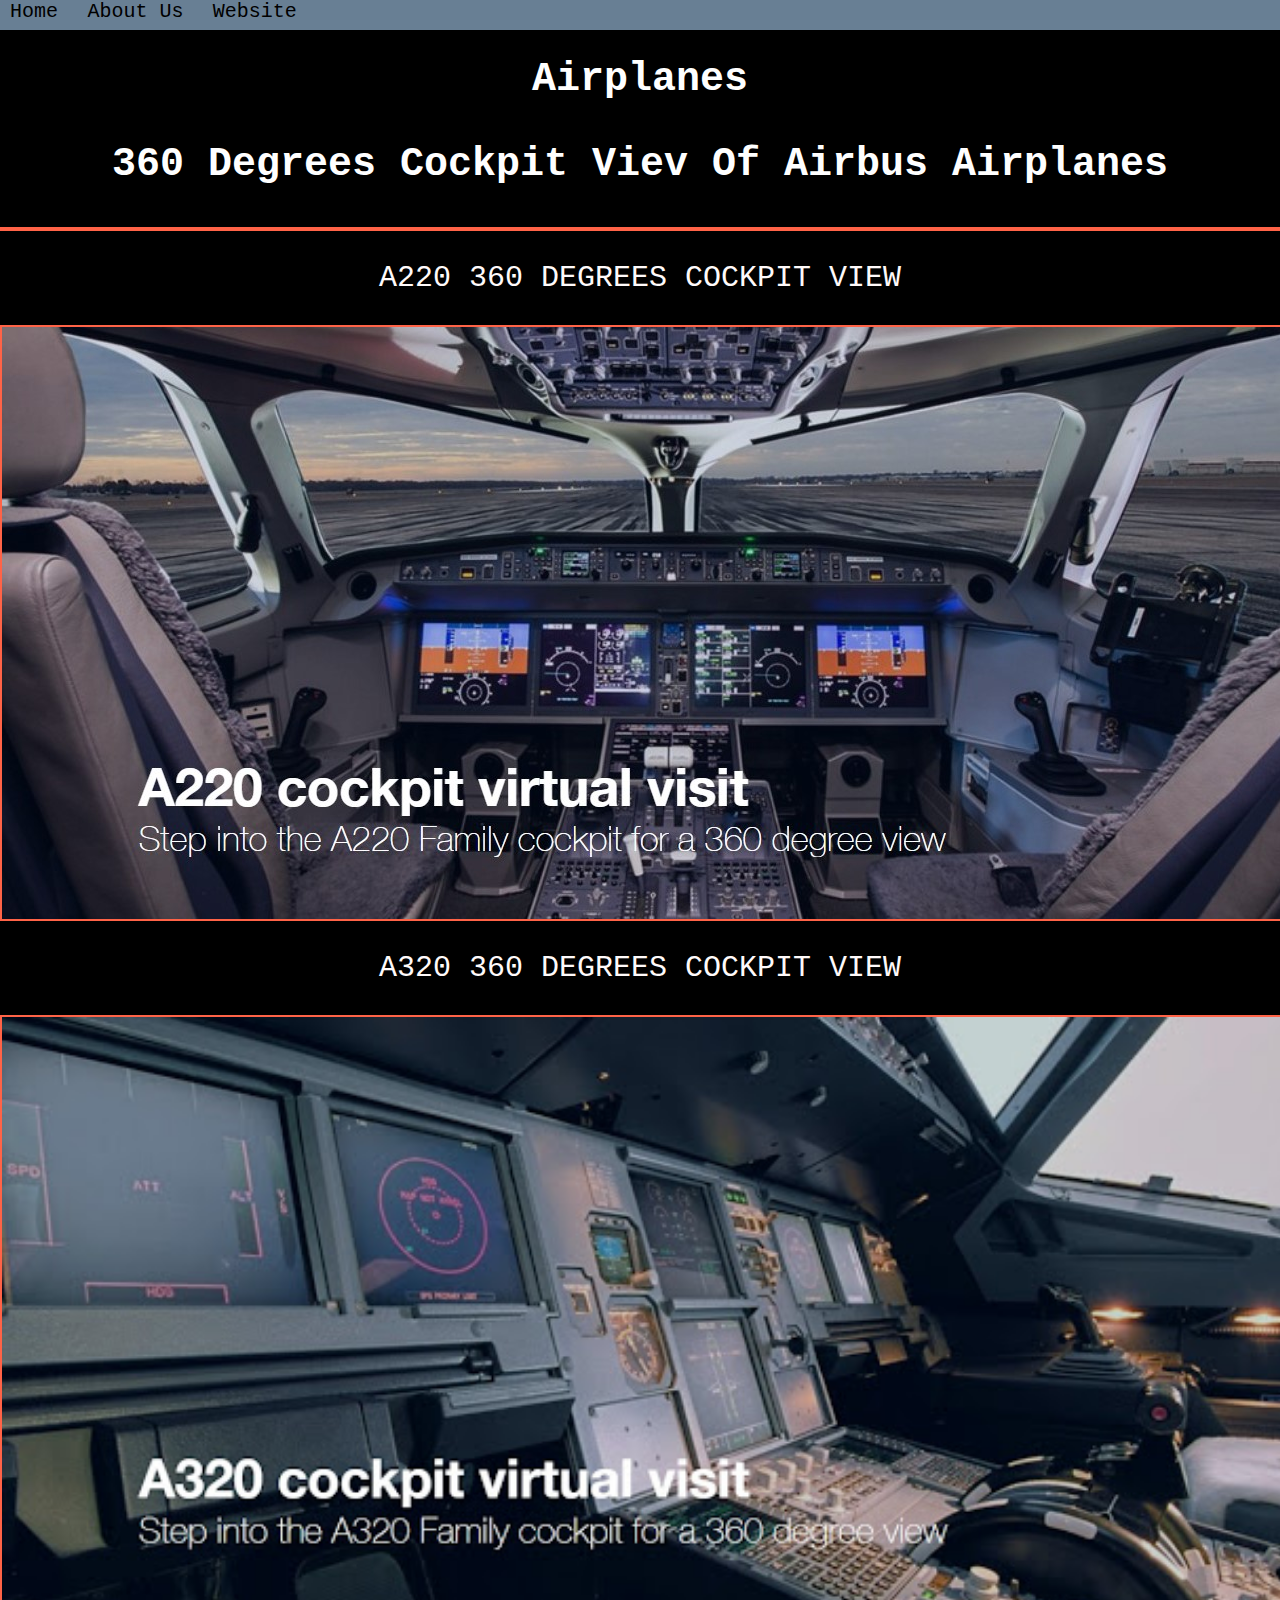
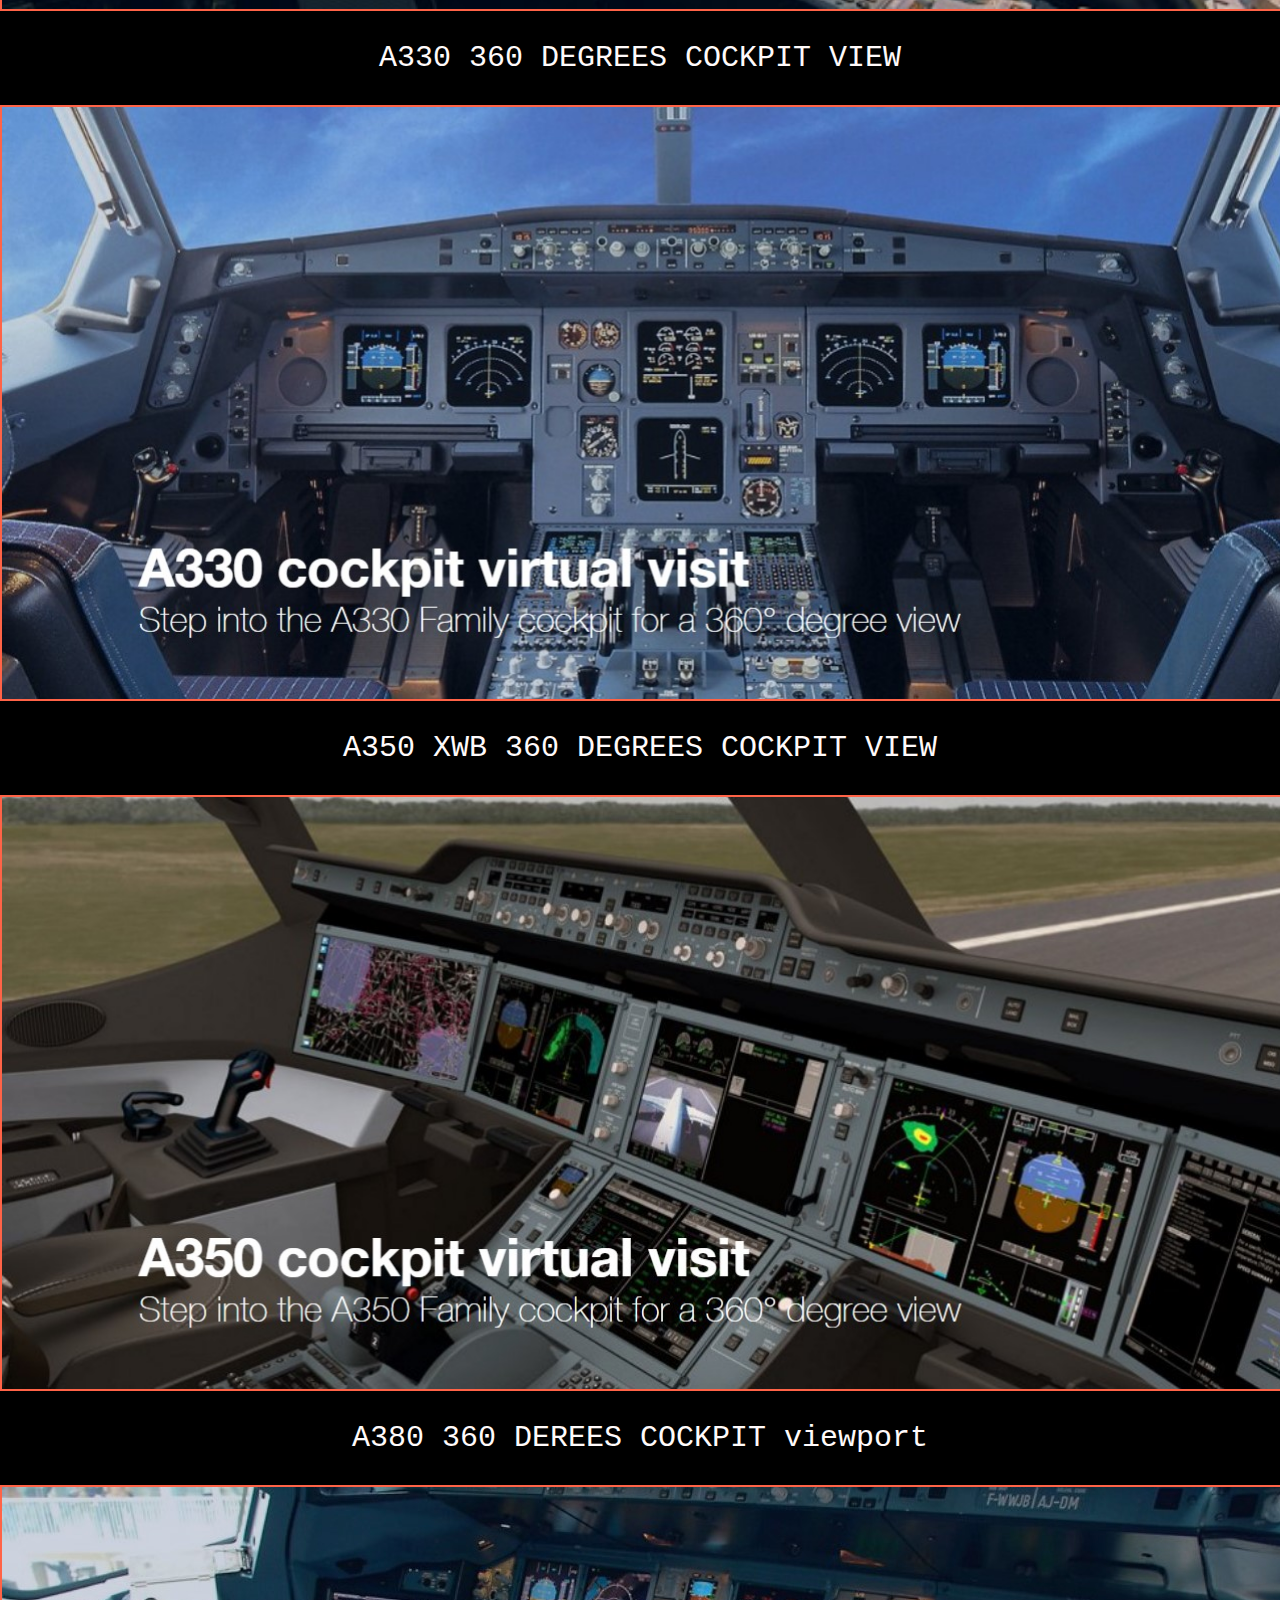
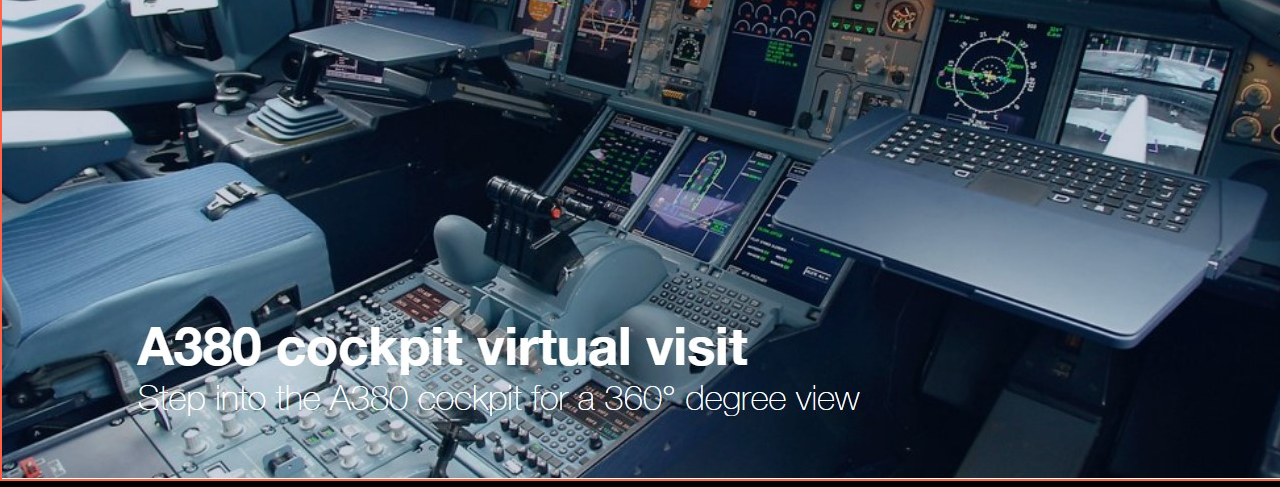
==== website.html @ 2da73150 "initial commit" ====
<html>
    <head>
        <meta charset="UTF-8">
        <meta http-equiv="X-UA-Compatible" content="IE=edge">
        <meta name="viewport" content="width=device-width, initial-scale=1.0">
        <title>Airplanes</title>
        <link rel="stylesheet" type="text/css" href="styles.css">
        <style>
        body{background-color:rgb(0, 0, 0)};
        </style>

       </head>
    <body>
        <nav>
            <a class="nav-link" href="index.html">Home</a>
            <a class="nav-link" href="About us.html">About Us</a>
            <a class="nav-link"  href="website.html">Website</a>
    
            </nav>
    <h1 style="text-align: center; color: rgb(255, 255, 255); font-size: 40px;font-family:Courier New;">
                Airplanes</h1>
    <h3 style="text-align: center; color: rgb(255, 255, 255); font-size: 40px;">
        360 Degrees Cockpit Viev Of Airbus Airplanes</h3><img style="color: rgb(255, 255, 255);" src="">
    
   
    <a class="cockpit"href="https://ccntservice.airbus.com/apps/cockpits/a220/index.php?view=2" target="_blank">
       <p class="cockpit">
           A220 360 DEGREES COCKPIT VIEW
      </p> <img class="cockpit-pic" src="A220.jpg" >

    </a>

    <a  class="cockpit" href="https://ccntservice.airbus.com/apps/cockpits/a320/"  target="_blank">
        <p class="cockpit">
            A320 360 DEGREES COCKPIT VIEW
        </p><img class="cockpit-pic" src="A320.jpg">
    </a>

    <a class="cockpit" href="https://ccntservice.airbus.com/apps/cockpits/a320/" target="_blank">
        <p class="cockpit"> 
            A330 360 DEGREES COCKPIT VIEW 
        </p><img class="cockpit-pic" src="A330.jpg">
    </a>

    <a class="cockpit" href="https://ccntservice.airbus.com/apps/cockpits/a350/" target="_blank">
        <p class="cockpit">
            A350 XWB 360 DEGREES COCKPIT VIEW
        </p><img class="cockpit-pic" src="A350.jpg">
    </a>

    <a class="cockpit" href="https://ccntservice.airbus.com/apps/cockpits/a380/" target="_blank">
        <p class="cockpit">
            A380 360 DEREES COCKPIT viewport
        </p><img class="cockpit-pic" src="A380.jpg">            
    </a>
    
    </body>
---- styles.css ----
.instagram {
    color:#e205c1;
    transition: color 0.2s; 
    font-size:22;;
    text-align:center;
}

  .instagram:hover{color:rgb(135, 56, 127);}

  .twitter {
    color:#26a7de;
    transition: color 0.2s;
    font-size:22;
    text-align:right;

}
  .twitter:hover{color:#6a7072}

  .threads {
    color:#000000;
    transition: color 0.2s;
    font-size:22;
    text-align:center;

}
  .threads:hover{color:whitesmoke}

  body {background-color:rgb(220, 220, 215);
font-family:Monospace ;
font-size: larger;
margin:0;
}

h1 {color:blue;}

img 
{
  border:2px solid Tomato;
  display: block;
  margin-left: auto;
  margin-right: auto;
  animation:show 0.2s ease forwards;
  }
  @keyframes show{
    0%{
      scale:0%;
    }
    100% {
      scale:100%
    }
  }

  p {color:black; font-size: larger;}

    .nav-link {
        text-decoration: none;
        color:black;
        font-size: 20px;
        padding:10px;
        

    }
    nav {
        width:100%;
        height:30px;
        background-color: rgb(104, 127, 148);
        

    }
    .cockpit {
        font-family: monospace;
        text-decoration: none;
        font-size: 30px;
        text-align:center;
        color:rgb(255, 250, 250);
        }
    .cockpit-pic {
        animation:show 0.25s ease forwards;
        height: 592;
        width: 1350;
    }
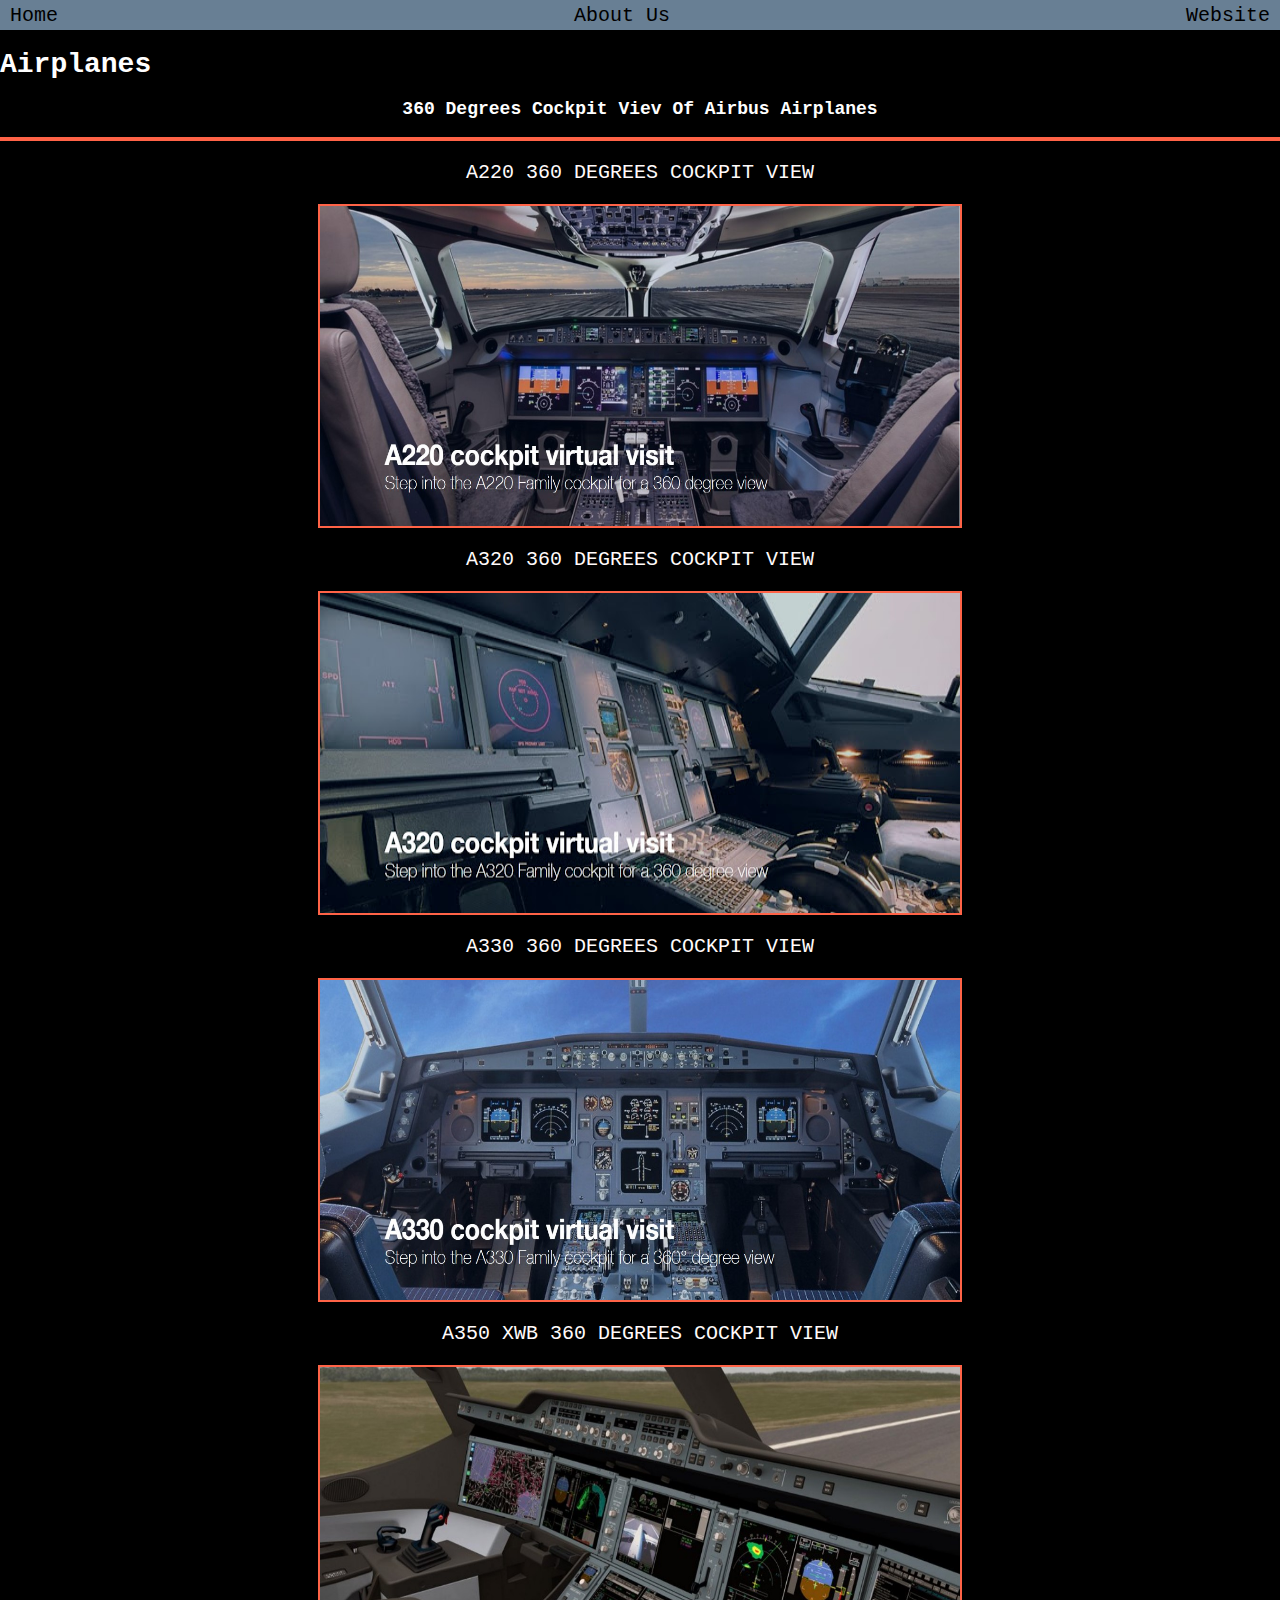
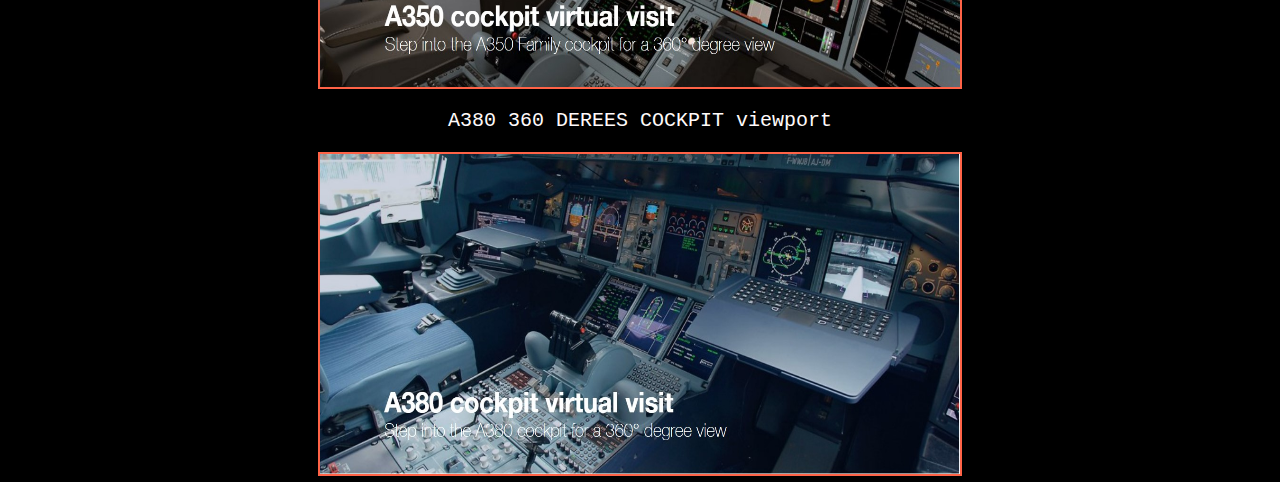
==== commit 12bb2db2: "few fixes to website" ====
--- a/website.html
+++ b/website.html
@@ -17,9 +17,9 @@
             <a class="nav-link"  href="website.html">Website</a>
     
             </nav>
-    <h1 style="text-align: center; color: rgb(255, 255, 255); font-size: 40px;font-family:Courier New;">
+    <h1 style="text-align: start; color: rgb(255, 255, 255); font-size: 28px;font-family:Courier New;">
                 Airplanes</h1>
-    <h3 style="text-align: center; color: rgb(255, 255, 255); font-size: 40px;">
+    <h3 style="text-align: center; color: rgb(255, 255, 255); font-size: 18px;">
         360 Degrees Cockpit Viev Of Airbus Airplanes</h3><img style="color: rgb(255, 255, 255);" src="">
     
    
--- a/styles.css
+++ b/styles.css
@@ -71,13 +71,19 @@
     .cockpit {
         font-family: monospace;
         text-decoration: none;
-        font-size: 30px;
+        font-size: 20px;
         text-align:center;
         color:rgb(255, 250, 250);
         }
     .cockpit-pic {
         animation:show 0.25s ease forwards;
-        height: 592;
-        width: 1350;
+        height: 20rem;
+        width: 40rem;
     }
-    +    nav{
+      display:flex;
+      justify-content: space-between;
+      align-items: center;
+    }
+    
+    
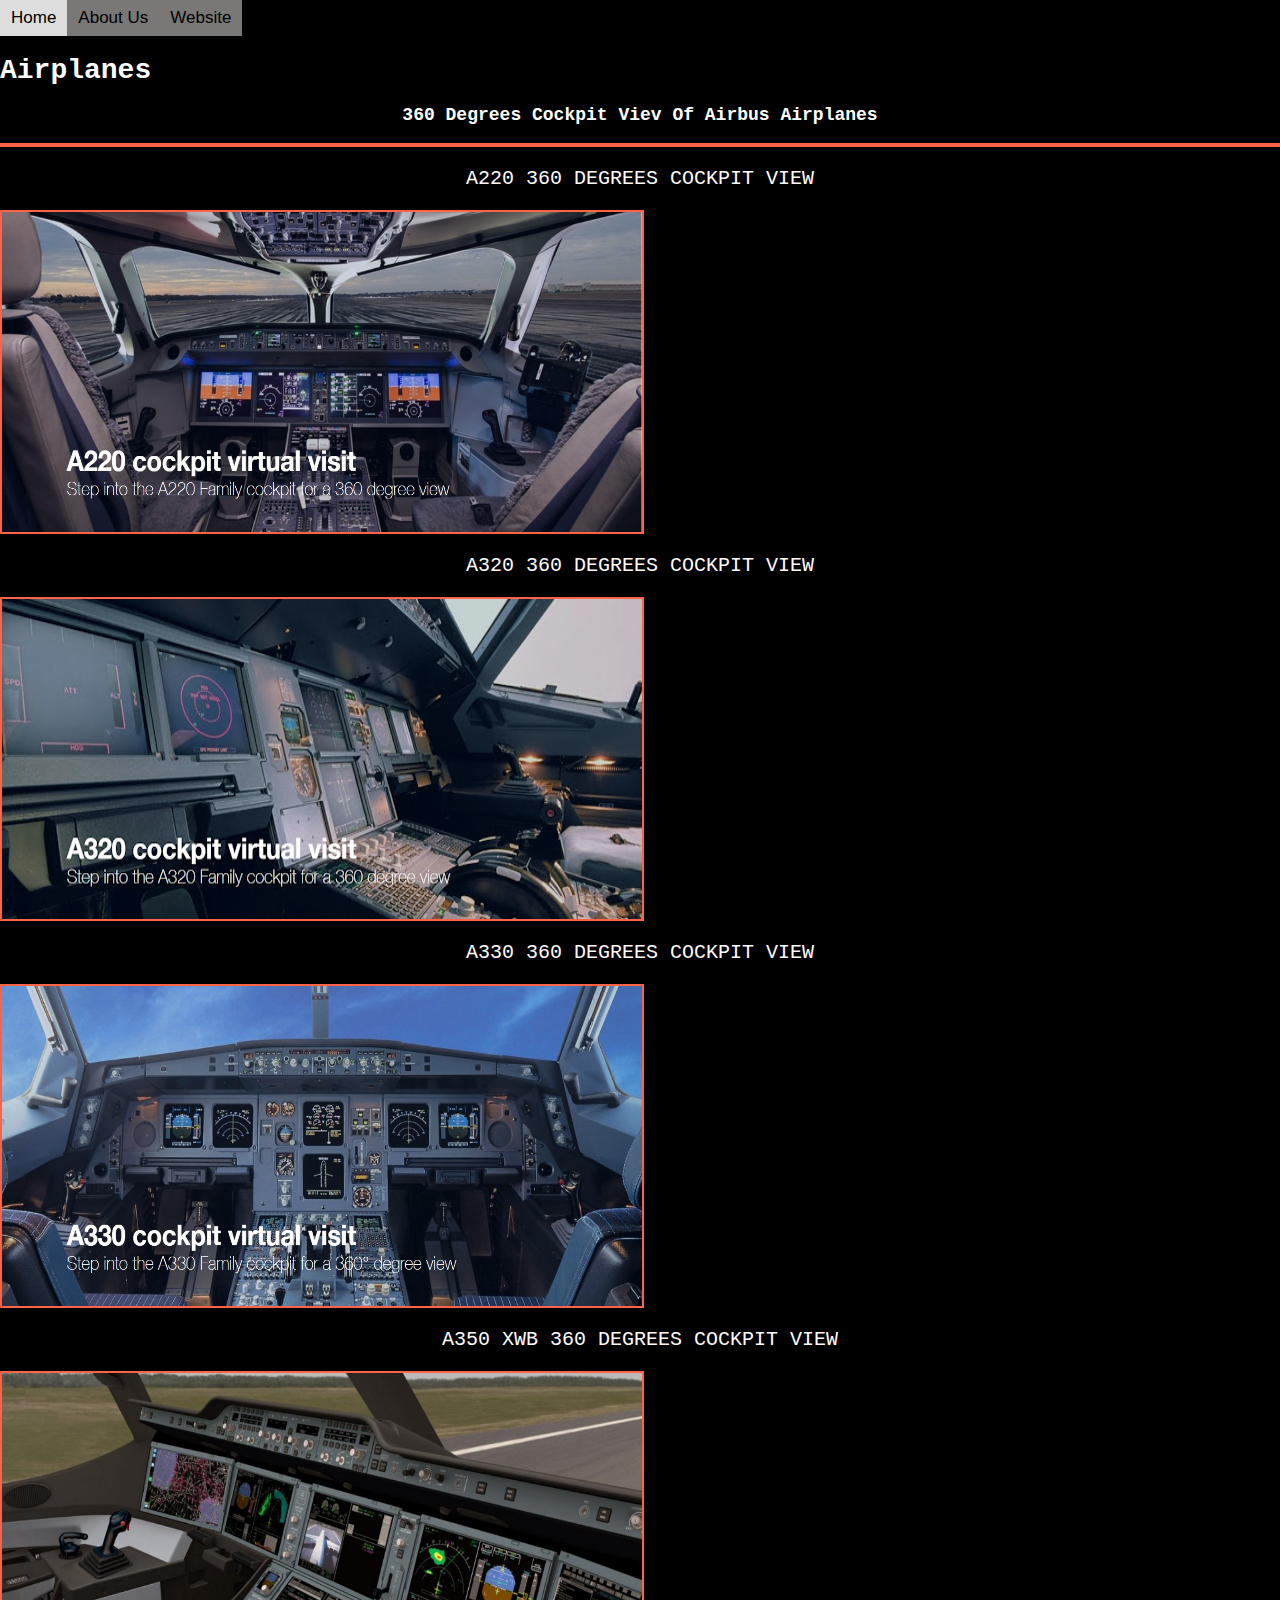
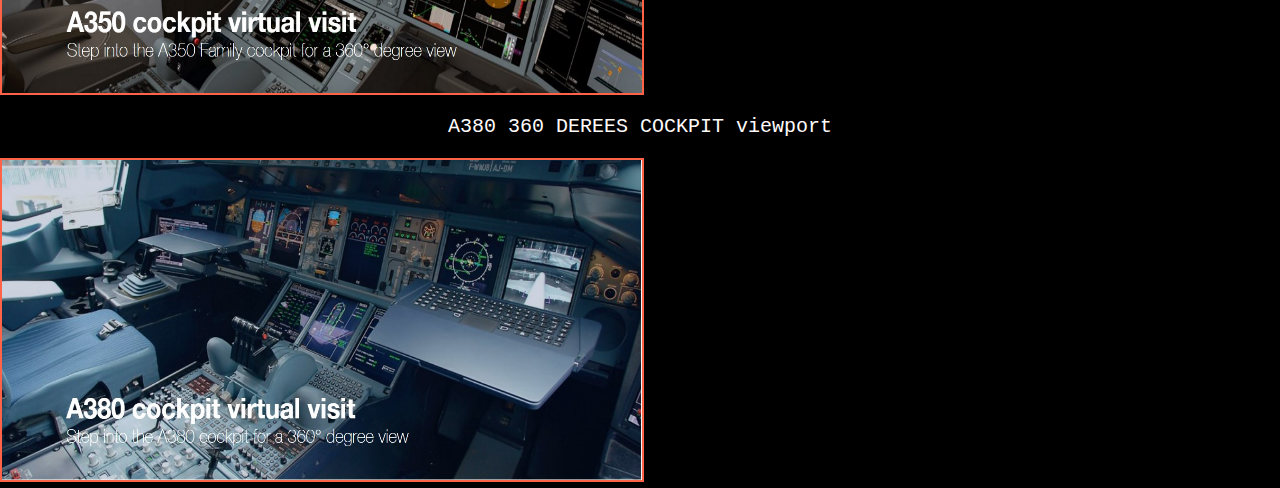
==== commit 063a5da8: "update" ====
--- a/website.html
+++ b/website.html
@@ -17,9 +17,9 @@
             <a class="nav-link"  href="website.html">Website</a>
     
             </nav>
-    <h1 style="text-align: start; color: rgb(255, 255, 255); font-size: 28px;font-family:Courier New;">
+    <h1 style="text-align: start; color: white; font-size: 28px;font-family:Courier New;">
                 Airplanes</h1>
-    <h3 style="text-align: center; color: rgb(255, 255, 255); font-size: 18px;">
+    <h3 style="text-align: center; color: white; font-size: 18px;">
         360 Degrees Cockpit Viev Of Airbus Airplanes</h3><img style="color: rgb(255, 255, 255);" src="">
     
    
@@ -54,4 +54,5 @@
         </p><img class="cockpit-pic" src="A380.jpg">            
     </a>
     
-    </body>+    </body>
+</html>--- a/styles.css
+++ b/styles.css
@@ -26,7 +26,7 @@
 }
   .threads:hover{color:whitesmoke}
 
-  body {background-color:rgb(220, 220, 215);
+  body {background-color:rgb(255, 255, 255);
 font-family:Monospace ;
 font-size: larger;
 margin:0;
@@ -38,8 +38,8 @@
 {
   border:2px solid Tomato;
   display: block;
-  margin-left: auto;
-  margin-right: auto;
+  margin-left: center;
+  margin-right:center;
   animation:show 0.2s ease forwards;
   }
   @keyframes show{
@@ -54,20 +54,24 @@
   p {color:black; font-size: larger;}
 
     .nav-link {
+        float: left;
         text-decoration: none;
-        color:black;
-        font-size: 20px;
-        padding:10px;
-        
+        background-color: #7a7777;
+        color:#000000;
+        font-size: 17px;
+        padding: 8px 11px;
+        font-family:Arial, Helvetica, sans-serif;     
+    }
+    
 
+    .nav-link:hover{
+      background-color: #ddd;
+      color: black;
     }
-    nav {
-        width:100%;
-        height:30px;
-        background-color: rgb(104, 127, 148);
-        
-
+    .socials{
+      float: right;
     }
+    
     .cockpit {
         font-family: monospace;
         text-decoration: none;
@@ -76,13 +80,14 @@
         color:rgb(255, 250, 250);
         }
     .cockpit-pic {
+        overflow:auto;
         animation:show 0.25s ease forwards;
         height: 20rem;
         width: 40rem;
     }
     nav{
-      display:flex;
-      justify-content: space-between;
+      display:inline-flex;
+      justify-content:left;
       align-items: center;
     }
     
